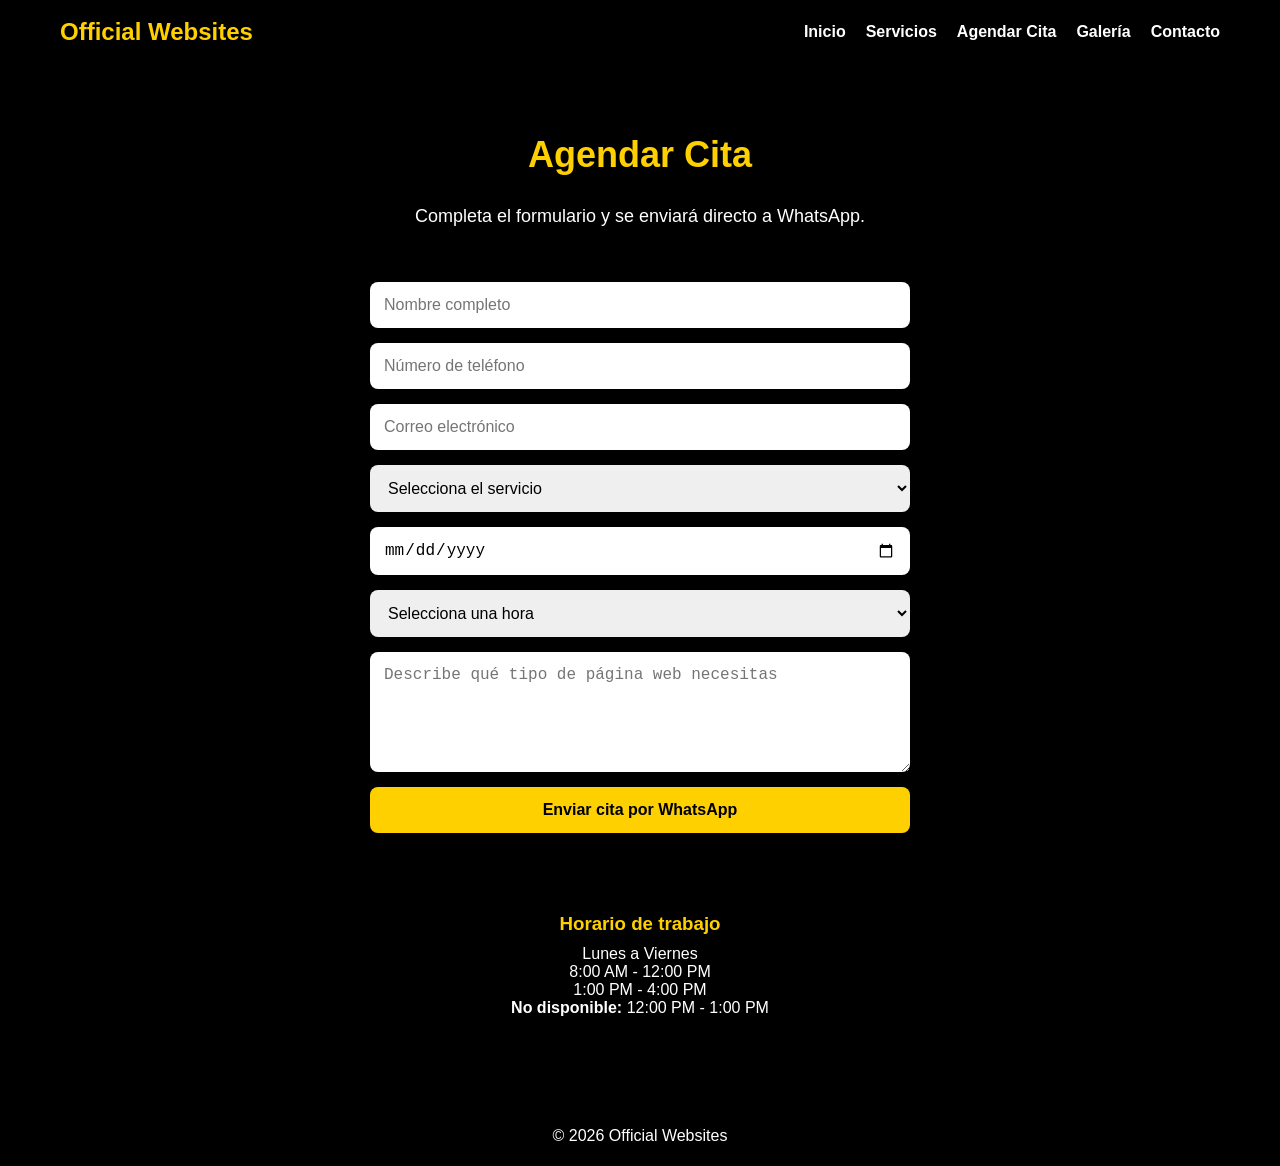
==== citas.html @ 5ba08a47 "Add files via upload" ====
<!DOCTYPE html>
<html lang="es">
<head>
  <meta charset="UTF-8">
  <meta name="viewport" content="width=device-width, initial-scale=1.0">
  <title>Agendar Cita | Official Websites</title>
  <link rel="stylesheet" href="style.css">
</head>
<body>

<header>
  <nav class="navbar">
    <h1 class="logo">Official Websites</h1>

    <ul class="menu">
      <li><a href="index.html">Inicio</a></li>
      <li><a href="servicios.html">Servicios</a></li>
      <li><a href="citas.html">Agendar Cita</a></li>
      <li><a href="galeria.html">Galería</a></li>
      <li><a href="contacto.html">Contacto</a></li>
    </ul>
  </nav>
</header>

<section class="pagina">
  <h2>Agendar Cita</h2>
  <p class="texto-centro">Completa el formulario y se enviará directo a WhatsApp.</p>

  <form id="formCita" class="formulario">
    <input type="text" id="nombre" placeholder="Nombre completo" required>
    <input type="tel" id="telefono" placeholder="Número de teléfono" required>
    <input type="email" id="correo" placeholder="Correo electrónico">
    
    <select id="servicio" required>
      <option value="">Selecciona el servicio</option>
      <option value="Página básica">Página básica</option>
      <option value="Página profesional">Página profesional</option>
      <option value="Página premium">Página premium</option>
      <option value="Cotización personalizada">Cotización personalizada</option>
    </select>

    <input type="date" id="fecha" required>

    <select id="hora" required>
      <option value="">Selecciona una hora</option>
    </select>

    <textarea id="mensaje" placeholder="Describe qué tipo de página web necesitas"></textarea>

    <button type="submit" class="btn amarillo">Enviar cita por WhatsApp</button>
  </form>

  <div class="info-horarios">
    <h3>Horario de trabajo</h3>
    <p>Lunes a Viernes</p>
    <p>8:00 AM - 12:00 PM</p>
    <p>1:00 PM - 4:00 PM</p>
    <p><strong>No disponible:</strong> 12:00 PM - 1:00 PM</p>
  </div>
</section>

<footer>
  <p>© 2026 Official Websites</p>
</footer>

<script src="script.js"></script>
</body>
</html>
---- style.css ----
* {
  margin: 0;
  padding: 0;
  box-sizing: border-box;
}

html {
  scroll-behavior: smooth;
}

body {
  font-family: Arial, sans-serif;
  color: white;
  min-height: 100vh;
  background: #000;
  position: relative;
}

/* Fondo fijo para toda la página */
body::before {
  content: "";
  position: fixed;
  inset: 0;
  background-image: linear-gradient(rgba(0,0,0,0.55), rgba(0,0,0,0.55)), url("imagenes/fondoweb.png");
  background-size: cover;
  background-position: center;
  background-repeat: no-repeat;
  z-index: -2;
}

/* Menú */
header {
  background: rgba(0, 0, 0, 0.85);
  position: sticky;
  top: 0;
  z-index: 1000;
}

.navbar {
  max-width: 1200px;
  margin: auto;
  padding: 18px 20px;
  display: flex;
  justify-content: space-between;
  align-items: center;
}

.logo {
  color: #ffd000;
  font-size: 24px;
}

.menu {
  display: flex;
  list-style: none;
  gap: 20px;
}

.menu a {
  color: white;
  text-decoration: none;
  font-weight: bold;
}

.menu a:hover {
  color: #ffd000;
}

/* Inicio */
.hero {
  min-height: 88vh;
  display: flex;
  align-items: center;
  justify-content: center;
  padding: 40px 20px;
  text-align: center;
}

.hero-content {
  max-width: 900px;
  background: rgba(0,0,0,0.60);
  padding: 35px;
  border-radius: 18px;
  border: 1px solid rgba(255,255,255,0.15);
}

.hero h2 {
  color: #ffd000;
  font-size: 42px;
  margin-bottom: 20px;
}

.hero p {
  font-size: 20px;
  margin-bottom: 25px;
}

/* Secciones */
.seccion,
.pagina {
  max-width: 1200px;
  margin: auto;
  padding: 70px 20px;
}

.seccion h2,
.pagina h2 {
  text-align: center;
  color: #ffd000;
  font-size: 36px;
  margin-bottom: 30px;
}

.texto-centro {
  text-align: center;
  margin-bottom: 25px;
  font-size: 18px;
}

/* Tarjetas */
.cards {
  display: grid;
  grid-template-columns: repeat(3, 1fr);
  gap: 25px;
}

.card {
  background: rgba(0,0,0,0.70);
  padding: 25px;
  border-radius: 16px;
  border: 1px solid rgba(255,255,255,0.15);
}

.card h3 {
  color: #ffd000;
  margin-bottom: 12px;
}

.card p {
  color: white;
  line-height: 1.6;
}

/* Botones */
.botones,
.centro,
.contacto-box {
  display: flex;
  gap: 15px;
  justify-content: center;
  flex-wrap: wrap;
  margin-top: 25px;
}

.btn {
  display: inline-block;
  padding: 14px 22px;
  border-radius: 8px;
  text-decoration: none;
  font-weight: bold;
  border: none;
  cursor: pointer;
  font-size: 16px;
}

.amarillo {
  background: #ffd000;
  color: #000 !important;
}

.negro {
  background: #000;
  color: #ffd000 !important;
  border: 1px solid #ffd000;
}

.verde {
  background: #25d366;
  color: #000 !important;
}

/* Redes sociales */
.redes {
  margin-top: 30px;
  display: flex;
  justify-content: center;
  gap: 15px;
  flex-wrap: wrap;
}

.redes a {
  background: rgba(255, 208, 0, 0.95);
  color: #000;
  padding: 12px 18px;
  border-radius: 8px;
  text-decoration: none;
  font-weight: bold;
}

.redes a:hover {
  background: white;
  color: black;
}

/* Formulario */
.formulario {
  max-width: 600px;
  margin: auto;
  background: rgba(0,0,0,0.75);
  padding: 30px;
  border-radius: 16px;
  display: flex;
  flex-direction: column;
  gap: 15px;
}

.formulario input,
.formulario select,
.formulario textarea {
  padding: 14px;
  border: none;
  border-radius: 8px;
  font-size: 16px;
}

.formulario textarea {
  min-height: 120px;
  resize: vertical;
}

.info-horarios {
  max-width: 600px;
  margin: 30px auto 0;
  background: rgba(0,0,0,0.70);
  padding: 20px;
  border-radius: 14px;
  text-align: center;
}

.info-horarios h3 {
  color: #ffd000;
  margin-bottom: 10px;
}

.galeria {
    display: grid;
    grid-template-columns: repeat(3, 1fr);
    gap: 20px;
    max-width: 1200px;
    margin: auto;
    padding: 20px;
}

.foto {
    width: 100%;
    height: 250px;
    overflow: hidden;
    border-radius: 12px;
}

.foto img {
    width: 100%;
    height: 100%;
    object-fit: cover;
    display: block;
}

/* Contacto */
.contacto-box {
  max-width: 600px;
  margin: auto;
  flex-direction: column;
}

.contacto-box .btn {
  text-align: center;
}

/* Footer */
footer {
  background: rgba(0,0,0,0.90);
  text-align: center;
  padding: 20px;
  color: white;
}

/* Teléfonos */
@media (max-width: 768px) {
  .navbar {
    flex-direction: column;
    gap: 15px;
  }

  .menu {
    flex-direction: column;
    text-align: center;
    gap: 12px;
  }

  .hero h2 {
    font-size: 30px;
  }

  .hero p {
    font-size: 17px;
  }

  .cards,
  .galeria {
    grid-template-columns: 1fr;
  }

  .hero-content {
    padding: 25px;
  }

  body::before {
    background-position: center;
    background-size: cover;
  }
}
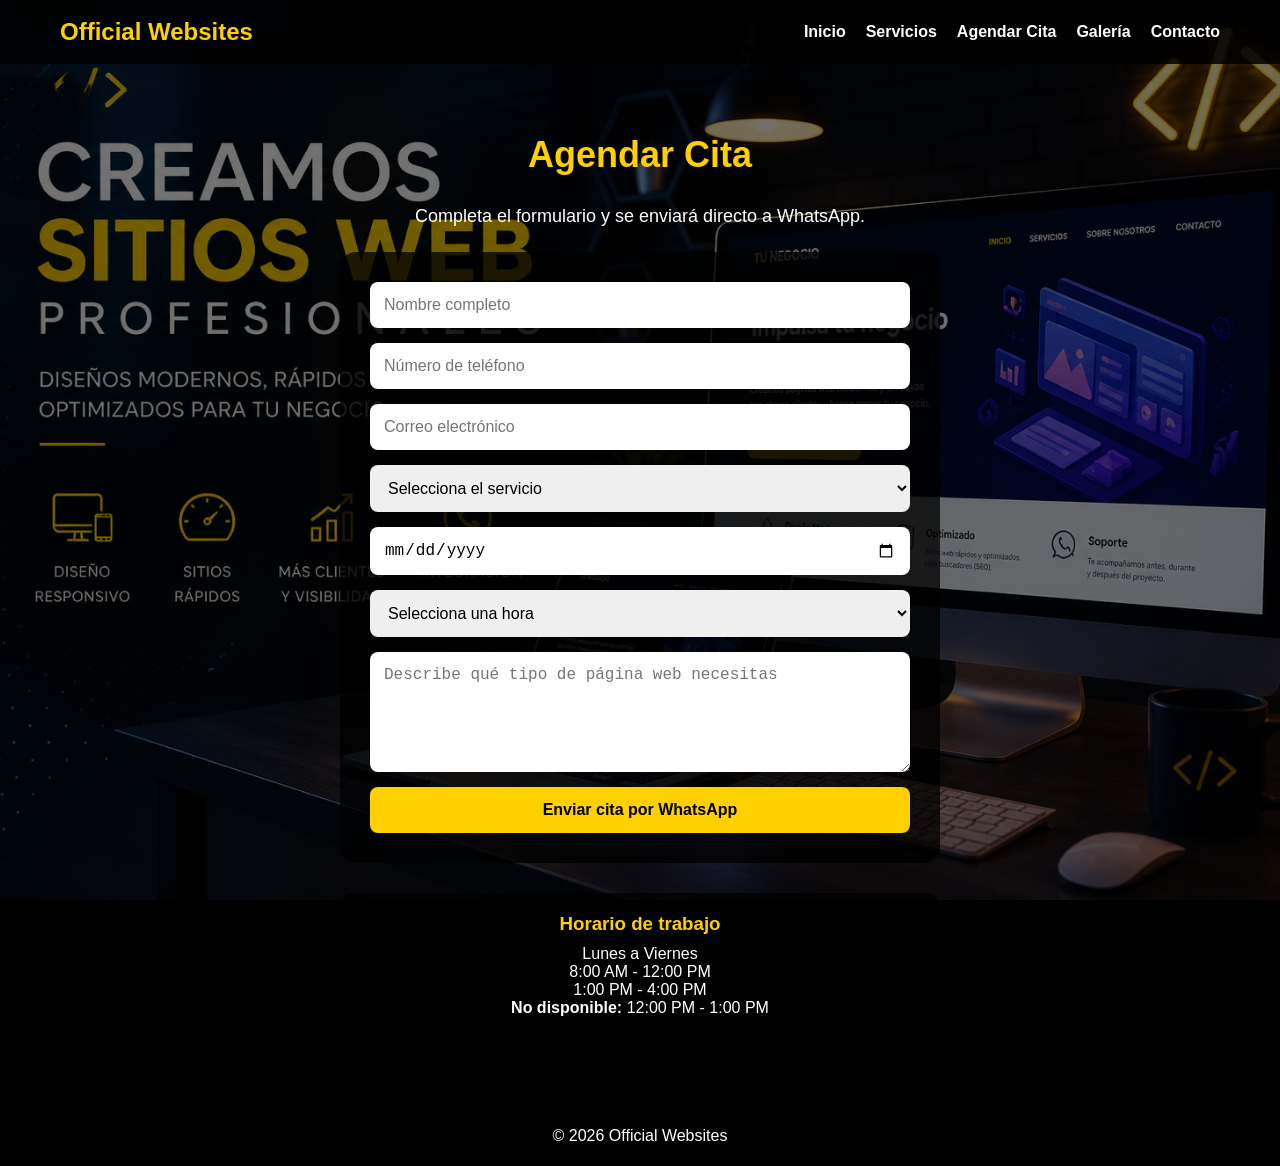
==== commit 8f3d645b: "actualizacion de botones de redes" ====
--- a/citas.html
+++ b/citas.html
@@ -1,68 +1,68 @@
-<!DOCTYPE html>
-<html lang="es">
-<head>
-  <meta charset="UTF-8">
-  <meta name="viewport" content="width=device-width, initial-scale=1.0">
-  <title>Agendar Cita | Official Websites</title>
-  <link rel="stylesheet" href="style.css">
-</head>
-<body>
-
-<header>
-  <nav class="navbar">
-    <h1 class="logo">Official Websites</h1>
-
-    <ul class="menu">
-      <li><a href="index.html">Inicio</a></li>
-      <li><a href="servicios.html">Servicios</a></li>
-      <li><a href="citas.html">Agendar Cita</a></li>
-      <li><a href="galeria.html">Galería</a></li>
-      <li><a href="contacto.html">Contacto</a></li>
-    </ul>
-  </nav>
-</header>
-
-<section class="pagina">
-  <h2>Agendar Cita</h2>
-  <p class="texto-centro">Completa el formulario y se enviará directo a WhatsApp.</p>
-
-  <form id="formCita" class="formulario">
-    <input type="text" id="nombre" placeholder="Nombre completo" required>
-    <input type="tel" id="telefono" placeholder="Número de teléfono" required>
-    <input type="email" id="correo" placeholder="Correo electrónico">
-    
-    <select id="servicio" required>
-      <option value="">Selecciona el servicio</option>
-      <option value="Página básica">Página básica</option>
-      <option value="Página profesional">Página profesional</option>
-      <option value="Página premium">Página premium</option>
-      <option value="Cotización personalizada">Cotización personalizada</option>
-    </select>
-
-    <input type="date" id="fecha" required>
-
-    <select id="hora" required>
-      <option value="">Selecciona una hora</option>
-    </select>
-
-    <textarea id="mensaje" placeholder="Describe qué tipo de página web necesitas"></textarea>
-
-    <button type="submit" class="btn amarillo">Enviar cita por WhatsApp</button>
-  </form>
-
-  <div class="info-horarios">
-    <h3>Horario de trabajo</h3>
-    <p>Lunes a Viernes</p>
-    <p>8:00 AM - 12:00 PM</p>
-    <p>1:00 PM - 4:00 PM</p>
-    <p><strong>No disponible:</strong> 12:00 PM - 1:00 PM</p>
-  </div>
-</section>
-
-<footer>
-  <p>© 2026 Official Websites</p>
-</footer>
-
-<script src="script.js"></script>
-</body>
+<!DOCTYPE html>
+<html lang="es">
+<head>
+  <meta charset="UTF-8">
+  <meta name="viewport" content="width=device-width, initial-scale=1.0">
+  <title>Agendar Cita | Official Websites</title>
+  <link rel="stylesheet" href="style.css">
+</head>
+<body>
+
+<header>
+  <nav class="navbar">
+    <h1 class="logo">Official Websites</h1>
+
+    <ul class="menu">
+      <li><a href="index.html">Inicio</a></li>
+      <li><a href="servicios.html">Servicios</a></li>
+      <li><a href="citas.html">Agendar Cita</a></li>
+      <li><a href="galeria.html">Galería</a></li>
+      <li><a href="contacto.html">Contacto</a></li>
+    </ul>
+  </nav>
+</header>
+
+<section class="pagina">
+  <h2>Agendar Cita</h2>
+  <p class="texto-centro">Completa el formulario y se enviará directo a WhatsApp.</p>
+
+  <form id="formCita" class="formulario">
+    <input type="text" id="nombre" placeholder="Nombre completo" required>
+    <input type="tel" id="telefono" placeholder="Número de teléfono" required>
+    <input type="email" id="correo" placeholder="Correo electrónico">
+    
+    <select id="servicio" required>
+      <option value="">Selecciona el servicio</option>
+      <option value="Página básica">Página básica</option>
+      <option value="Página profesional">Página profesional</option>
+      <option value="Página premium">Página premium</option>
+      <option value="Cotización personalizada">Cotización personalizada</option>
+    </select>
+
+    <input type="date" id="fecha" required>
+
+    <select id="hora" required>
+      <option value="">Selecciona una hora</option>
+    </select>
+
+    <textarea id="mensaje" placeholder="Describe qué tipo de página web necesitas"></textarea>
+
+    <button type="submit" class="btn amarillo">Enviar cita por WhatsApp</button>
+  </form>
+
+  <div class="info-horarios">
+    <h3>Horario de trabajo</h3>
+    <p>Lunes a Viernes</p>
+    <p>8:00 AM - 12:00 PM</p>
+    <p>1:00 PM - 4:00 PM</p>
+    <p><strong>No disponible:</strong> 12:00 PM - 1:00 PM</p>
+  </div>
+</section>
+
+<footer>
+  <p>© 2026 Official Websites</p>
+</footer>
+
+<script src="script.js"></script>
+</body>
 </html>
--- a/style.css
+++ b/style.css
@@ -1,321 +1,321 @@
-* {
-  margin: 0;
-  padding: 0;
-  box-sizing: border-box;
-}
-
-html {
-  scroll-behavior: smooth;
-}
-
-body {
-  font-family: Arial, sans-serif;
-  color: white;
-  min-height: 100vh;
-  background: #000;
-  position: relative;
-}
-
-/* Fondo fijo para toda la página */
-body::before {
-  content: "";
-  position: fixed;
-  inset: 0;
-  background-image: linear-gradient(rgba(0,0,0,0.55), rgba(0,0,0,0.55)), url("imagenes/fondoweb.png");
-  background-size: cover;
-  background-position: center;
-  background-repeat: no-repeat;
-  z-index: -2;
-}
-
-/* Menú */
-header {
-  background: rgba(0, 0, 0, 0.85);
-  position: sticky;
-  top: 0;
-  z-index: 1000;
-}
-
-.navbar {
-  max-width: 1200px;
-  margin: auto;
-  padding: 18px 20px;
-  display: flex;
-  justify-content: space-between;
-  align-items: center;
-}
-
-.logo {
-  color: #ffd000;
-  font-size: 24px;
-}
-
-.menu {
-  display: flex;
-  list-style: none;
-  gap: 20px;
-}
-
-.menu a {
-  color: white;
-  text-decoration: none;
-  font-weight: bold;
-}
-
-.menu a:hover {
-  color: #ffd000;
-}
-
-/* Inicio */
-.hero {
-  min-height: 88vh;
-  display: flex;
-  align-items: center;
-  justify-content: center;
-  padding: 40px 20px;
-  text-align: center;
-}
-
-.hero-content {
-  max-width: 900px;
-  background: rgba(0,0,0,0.60);
-  padding: 35px;
-  border-radius: 18px;
-  border: 1px solid rgba(255,255,255,0.15);
-}
-
-.hero h2 {
-  color: #ffd000;
-  font-size: 42px;
-  margin-bottom: 20px;
-}
-
-.hero p {
-  font-size: 20px;
-  margin-bottom: 25px;
-}
-
-/* Secciones */
-.seccion,
-.pagina {
-  max-width: 1200px;
-  margin: auto;
-  padding: 70px 20px;
-}
-
-.seccion h2,
-.pagina h2 {
-  text-align: center;
-  color: #ffd000;
-  font-size: 36px;
-  margin-bottom: 30px;
-}
-
-.texto-centro {
-  text-align: center;
-  margin-bottom: 25px;
-  font-size: 18px;
-}
-
-/* Tarjetas */
-.cards {
-  display: grid;
-  grid-template-columns: repeat(3, 1fr);
-  gap: 25px;
-}
-
-.card {
-  background: rgba(0,0,0,0.70);
-  padding: 25px;
-  border-radius: 16px;
-  border: 1px solid rgba(255,255,255,0.15);
-}
-
-.card h3 {
-  color: #ffd000;
-  margin-bottom: 12px;
-}
-
-.card p {
-  color: white;
-  line-height: 1.6;
-}
-
-/* Botones */
-.botones,
-.centro,
-.contacto-box {
-  display: flex;
-  gap: 15px;
-  justify-content: center;
-  flex-wrap: wrap;
-  margin-top: 25px;
-}
-
-.btn {
-  display: inline-block;
-  padding: 14px 22px;
-  border-radius: 8px;
-  text-decoration: none;
-  font-weight: bold;
-  border: none;
-  cursor: pointer;
-  font-size: 16px;
-}
-
-.amarillo {
-  background: #ffd000;
-  color: #000 !important;
-}
-
-.negro {
-  background: #000;
-  color: #ffd000 !important;
-  border: 1px solid #ffd000;
-}
-
-.verde {
-  background: #25d366;
-  color: #000 !important;
-}
-
-/* Redes sociales */
-.redes {
-  margin-top: 30px;
-  display: flex;
-  justify-content: center;
-  gap: 15px;
-  flex-wrap: wrap;
-}
-
-.redes a {
-  background: rgba(255, 208, 0, 0.95);
-  color: #000;
-  padding: 12px 18px;
-  border-radius: 8px;
-  text-decoration: none;
-  font-weight: bold;
-}
-
-.redes a:hover {
-  background: white;
-  color: black;
-}
-
-/* Formulario */
-.formulario {
-  max-width: 600px;
-  margin: auto;
-  background: rgba(0,0,0,0.75);
-  padding: 30px;
-  border-radius: 16px;
-  display: flex;
-  flex-direction: column;
-  gap: 15px;
-}
-
-.formulario input,
-.formulario select,
-.formulario textarea {
-  padding: 14px;
-  border: none;
-  border-radius: 8px;
-  font-size: 16px;
-}
-
-.formulario textarea {
-  min-height: 120px;
-  resize: vertical;
-}
-
-.info-horarios {
-  max-width: 600px;
-  margin: 30px auto 0;
-  background: rgba(0,0,0,0.70);
-  padding: 20px;
-  border-radius: 14px;
-  text-align: center;
-}
-
-.info-horarios h3 {
-  color: #ffd000;
-  margin-bottom: 10px;
-}
-
-.galeria {
-    display: grid;
-    grid-template-columns: repeat(3, 1fr);
-    gap: 20px;
-    max-width: 1200px;
-    margin: auto;
-    padding: 20px;
-}
-
-.foto {
-    width: 100%;
-    height: 250px;
-    overflow: hidden;
-    border-radius: 12px;
-}
-
-.foto img {
-    width: 100%;
-    height: 100%;
-    object-fit: cover;
-    display: block;
-}
-
-/* Contacto */
-.contacto-box {
-  max-width: 600px;
-  margin: auto;
-  flex-direction: column;
-}
-
-.contacto-box .btn {
-  text-align: center;
-}
-
-/* Footer */
-footer {
-  background: rgba(0,0,0,0.90);
-  text-align: center;
-  padding: 20px;
-  color: white;
-}
-
-/* Teléfonos */
-@media (max-width: 768px) {
-  .navbar {
-    flex-direction: column;
-    gap: 15px;
-  }
-
-  .menu {
-    flex-direction: column;
-    text-align: center;
-    gap: 12px;
-  }
-
-  .hero h2 {
-    font-size: 30px;
-  }
-
-  .hero p {
-    font-size: 17px;
-  }
-
-  .cards,
-  .galeria {
-    grid-template-columns: 1fr;
-  }
-
-  .hero-content {
-    padding: 25px;
-  }
-
-  body::before {
-    background-position: center;
-    background-size: cover;
-  }
+* {
+  margin: 0;
+  padding: 0;
+  box-sizing: border-box;
+}
+
+html {
+  scroll-behavior: smooth;
+}
+
+body {
+  font-family: Arial, sans-serif;
+  color: white;
+  min-height: 100vh;
+  background: #000;
+  position: relative;
+}
+
+/* Fondo fijo para toda la página */
+body::before {
+  content: "";
+  position: fixed;
+  inset: 0;
+  background-image: linear-gradient(rgba(0,0,0,0.55), rgba(0,0,0,0.55)), url("fondoweb.png");
+  background-size: cover;
+  background-position: center;
+  background-repeat: no-repeat;
+  z-index: -2;
+}
+
+/* Menú */
+header {
+  background: rgba(0, 0, 0, 0.85);
+  position: sticky;
+  top: 0;
+  z-index: 1000;
+}
+
+.navbar {
+  max-width: 1200px;
+  margin: auto;
+  padding: 18px 20px;
+  display: flex;
+  justify-content: space-between;
+  align-items: center;
+}
+
+.logo {
+  color: #ffd000;
+  font-size: 24px;
+}
+
+.menu {
+  display: flex;
+  list-style: none;
+  gap: 20px;
+}
+
+.menu a {
+  color: white;
+  text-decoration: none;
+  font-weight: bold;
+}
+
+.menu a:hover {
+  color: #ffd000;
+}
+
+/* Inicio */
+.hero {
+  min-height: 88vh;
+  display: flex;
+  align-items: center;
+  justify-content: center;
+  padding: 40px 20px;
+  text-align: center;
+}
+
+.hero-content {
+  max-width: 900px;
+  background: rgba(0,0,0,0.60);
+  padding: 35px;
+  border-radius: 18px;
+  border: 1px solid rgba(255,255,255,0.15);
+}
+
+.hero h2 {
+  color: #ffd000;
+  font-size: 42px;
+  margin-bottom: 20px;
+}
+
+.hero p {
+  font-size: 20px;
+  margin-bottom: 25px;
+}
+
+/* Secciones */
+.seccion,
+.pagina {
+  max-width: 1200px;
+  margin: auto;
+  padding: 70px 20px;
+}
+
+.seccion h2,
+.pagina h2 {
+  text-align: center;
+  color: #ffd000;
+  font-size: 36px;
+  margin-bottom: 30px;
+}
+
+.texto-centro {
+  text-align: center;
+  margin-bottom: 25px;
+  font-size: 18px;
+}
+
+/* Tarjetas */
+.cards {
+  display: grid;
+  grid-template-columns: repeat(3, 1fr);
+  gap: 25px;
+}
+
+.card {
+  background: rgba(0,0,0,0.70);
+  padding: 25px;
+  border-radius: 16px;
+  border: 1px solid rgba(255,255,255,0.15);
+}
+
+.card h3 {
+  color: #ffd000;
+  margin-bottom: 12px;
+}
+
+.card p {
+  color: white;
+  line-height: 1.6;
+}
+
+/* Botones */
+.botones,
+.centro,
+.contacto-box {
+  display: flex;
+  gap: 15px;
+  justify-content: center;
+  flex-wrap: wrap;
+  margin-top: 25px;
+}
+
+.btn {
+  display: inline-block;
+  padding: 14px 22px;
+  border-radius: 8px;
+  text-decoration: none;
+  font-weight: bold;
+  border: none;
+  cursor: pointer;
+  font-size: 16px;
+}
+
+.amarillo {
+  background: #ffd000;
+  color: #000 !important;
+}
+
+.negro {
+  background: #000;
+  color: #ffd000 !important;
+  border: 1px solid #ffd000;
+}
+
+.verde {
+  background: #25d366;
+  color: #000 !important;
+}
+
+/* Redes sociales */
+.redes {
+  margin-top: 30px;
+  display: flex;
+  justify-content: center;
+  gap: 15px;
+  flex-wrap: wrap;
+}
+
+.redes a {
+  background: rgba(255, 208, 0, 0.95);
+  color: #000;
+  padding: 12px 18px;
+  border-radius: 8px;
+  text-decoration: none;
+  font-weight: bold;
+}
+
+.redes a:hover {
+  background: white;
+  color: black;
+}
+
+/* Formulario */
+.formulario {
+  max-width: 600px;
+  margin: auto;
+  background: rgba(0,0,0,0.75);
+  padding: 30px;
+  border-radius: 16px;
+  display: flex;
+  flex-direction: column;
+  gap: 15px;
+}
+
+.formulario input,
+.formulario select,
+.formulario textarea {
+  padding: 14px;
+  border: none;
+  border-radius: 8px;
+  font-size: 16px;
+}
+
+.formulario textarea {
+  min-height: 120px;
+  resize: vertical;
+}
+
+.info-horarios {
+  max-width: 600px;
+  margin: 30px auto 0;
+  background: rgba(0,0,0,0.70);
+  padding: 20px;
+  border-radius: 14px;
+  text-align: center;
+}
+
+.info-horarios h3 {
+  color: #ffd000;
+  margin-bottom: 10px;
+}
+
+.galeria {
+    display: grid;
+    grid-template-columns: repeat(3, 1fr);
+    gap: 20px;
+    max-width: 1200px;
+    margin: auto;
+    padding: 20px;
+}
+
+.foto {
+    width: 100%;
+    height: 250px;
+    overflow: hidden;
+    border-radius: 12px;
+}
+
+.foto img {
+    width: 100%;
+    height: 100%;
+    object-fit: cover;
+    display: block;
+}
+
+/* Contacto */
+.contacto-box {
+  max-width: 600px;
+  margin: auto;
+  flex-direction: column;
+}
+
+.contacto-box .btn {
+  text-align: center;
+}
+
+/* Footer */
+footer {
+  background: rgba(0,0,0,0.90);
+  text-align: center;
+  padding: 20px;
+  color: white;
+}
+
+/* Teléfonos */
+@media (max-width: 768px) {
+  .navbar {
+    flex-direction: column;
+    gap: 15px;
+  }
+
+  .menu {
+    flex-direction: column;
+    text-align: center;
+    gap: 12px;
+  }
+
+  .hero h2 {
+    font-size: 30px;
+  }
+
+  .hero p {
+    font-size: 17px;
+  }
+
+  .cards,
+  .galeria {
+    grid-template-columns: 1fr;
+  }
+
+  .hero-content {
+    padding: 25px;
+  }
+
+  body::before {
+    background-position: center;
+    background-size: cover;
+  }
 }
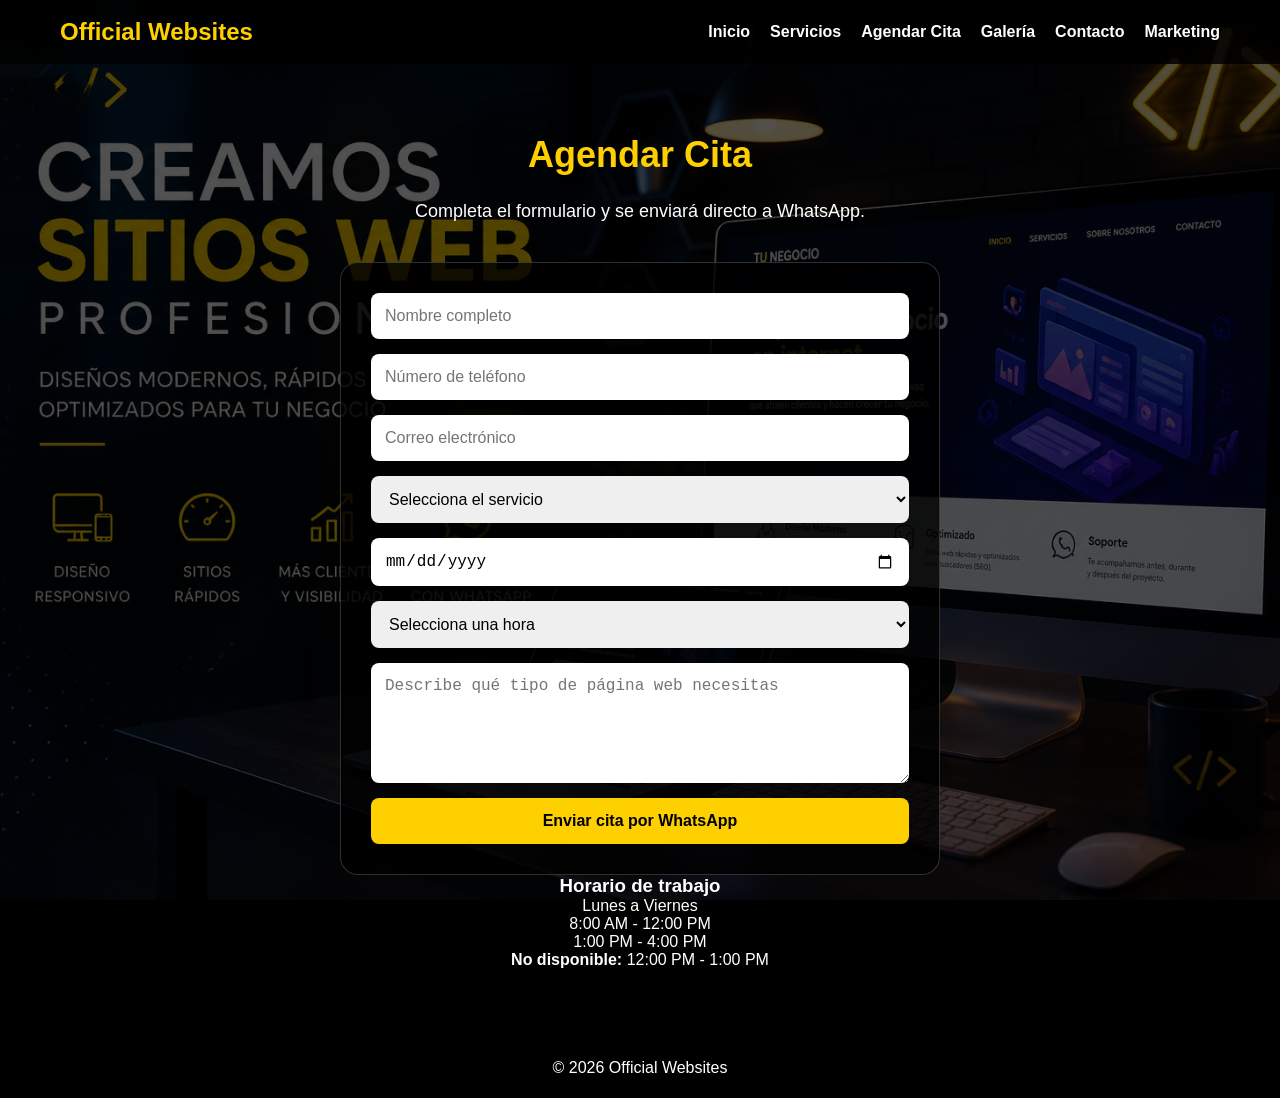
==== commit 61b8d508: "actualizacion nuevas paguinas y cambios web" ====
--- a/citas.html
+++ b/citas.html
@@ -18,6 +18,7 @@
       <li><a href="citas.html">Agendar Cita</a></li>
       <li><a href="galeria.html">Galería</a></li>
       <li><a href="contacto.html">Contacto</a></li>
+   <a href="marketing.html">Marketing</a>
     </ul>
   </nav>
 </header>
--- a/style.css
+++ b/style.css
@@ -16,27 +16,35 @@
   position: relative;
 }
 
-/* Fondo fijo para toda la página */
+/* FONDO GLOBAL */
 body::before {
   content: "";
   position: fixed;
   inset: 0;
-  background-image: linear-gradient(rgba(0,0,0,0.55), rgba(0,0,0,0.55)), url("fondoweb.png");
+  background:
+    linear-gradient(rgba(0,0,0,0.68), rgba(0,0,0,0.68)),
+    url("fondoweb.png");
   background-size: cover;
   background-position: center;
   background-repeat: no-repeat;
   z-index: -2;
 }
 
-/* Menú */
-header {
-  background: rgba(0, 0, 0, 0.85);
+/* MENU */
+header,
+.page-nav,
+.marketing-nav,
+.planes-nav {
+  background: rgba(0,0,0,0.85);
   position: sticky;
   top: 0;
   z-index: 1000;
 }
 
-.navbar {
+.navbar,
+.page-nav,
+.marketing-nav,
+.planes-nav {
   max-width: 1200px;
   margin: auto;
   padding: 18px 20px;
@@ -48,12 +56,14 @@
 .logo {
   color: #ffd000;
   font-size: 24px;
+  font-weight: bold;
 }
 
 .menu {
   display: flex;
+  gap: 20px;
+  align-items: center;
   list-style: none;
-  gap: 20px;
 }
 
 .menu a {
@@ -66,24 +76,25 @@
   color: #ffd000;
 }
 
-/* Inicio */
+/* HERO */
 .hero {
   min-height: 88vh;
   display: flex;
+  justify-content: center;
   align-items: center;
-  justify-content: center;
+  text-align: center;
   padding: 40px 20px;
-  text-align: center;
 }
 
 .hero-content {
   max-width: 900px;
-  background: rgba(0,0,0,0.60);
+  background: rgba(0,0,0,0.65);
   padding: 35px;
-  border-radius: 18px;
+  border-radius: 20px;
   border: 1px solid rgba(255,255,255,0.15);
 }
 
+.hero h1,
 .hero h2 {
   color: #ffd000;
   font-size: 42px;
@@ -95,102 +106,241 @@
   margin-bottom: 25px;
 }
 
-/* Secciones */
+/* SECCIONES SIN RECUADRO GRANDE */
 .seccion,
-.pagina {
-  max-width: 1200px;
+.pagina,
+.page-section {
+  max-width: 1250px;
   margin: auto;
   padding: 70px 20px;
+  text-align: center;
+  background: transparent !important;
 }
 
 .seccion h2,
-.pagina h2 {
-  text-align: center;
+.pagina h2,
+.page-section h1 {
   color: #ffd000;
+  margin-bottom: 25px;
   font-size: 36px;
-  margin-bottom: 30px;
-}
-
-.texto-centro {
-  text-align: center;
-  margin-bottom: 25px;
+}
+
+.texto-centro,
+.page-section p {
+  max-width: 850px;
+  margin: 0 auto 30px;
   font-size: 18px;
-}
-
-/* Tarjetas */
-.cards {
-  display: grid;
-  grid-template-columns: repeat(3, 1fr);
-  gap: 25px;
-}
-
-.card {
-  background: rgba(0,0,0,0.70);
-  padding: 25px;
-  border-radius: 16px;
-  border: 1px solid rgba(255,255,255,0.15);
-}
-
-.card h3 {
-  color: #ffd000;
-  margin-bottom: 12px;
-}
-
-.card p {
-  color: white;
-  line-height: 1.6;
-}
-
-/* Botones */
+  text-align: center;
+}
+
+/* BOTONES */
 .botones,
-.centro,
 .contacto-box {
   display: flex;
+  justify-content: center;
   gap: 15px;
-  justify-content: center;
   flex-wrap: wrap;
   margin-top: 25px;
 }
 
-.btn {
+.btn,
+.btn-card,
+.back-home {
   display: inline-block;
   padding: 14px 22px;
   border-radius: 8px;
-  text-decoration: none;
+  text-decoration: none !important;
   font-weight: bold;
   border: none;
   cursor: pointer;
   font-size: 16px;
 }
 
-.amarillo {
+.amarillo,
+.btn-card,
+.back-home {
   background: #ffd000;
-  color: #000 !important;
+  color: black !important;
+}
+
+.verde {
+  background: #25d366;
+  color: black !important;
 }
 
 .negro {
-  background: #000;
+  background: black;
   color: #ffd000 !important;
   border: 1px solid #ffd000;
 }
 
-.verde {
-  background: #25d366;
-  color: #000 !important;
-}
-
-/* Redes sociales */
+.btn-card {
+  margin-top: 15px;
+}
+
+.btn-card:hover,
+.back-home:hover {
+  background: #e6bb00;
+}
+
+/* RECUADROS INDEPENDIENTES - QUE HACEMOS */
+.cards {
+  max-width: 1200px;
+  margin: 40px auto 0;
+
+  display: flex;
+  justify-content: center;
+ gap: 25px;
+  flex-wrap: wrap;
+}
+
+.card {
+  background: rgba(0,0,0,0.78);
+  border: 1px solid rgba(255,255,255,0.18);
+  border-radius: 18px;
+  width: 260;
+  height: 260;
+  padding: 20px;
+  box-shadow: 0 10px 25px rgba(0,0,0,0.45);
+
+  display: flex;
+  flex-direction: column;
+  justify-content: space-between;
+  text-align: center;
+}
+
+.card:hover {
+  transform: translateY(-5px);
+  border-color: #ffd000;
+  transition: 0.3s;
+}
+
+.card h3 {
+  color: #ffd000;
+  margin-bottom: 15px;
+  font-size: 22px;
+}
+
+.card p {
+  font-size: 16px;
+  margin-bottom: 15px;
+}
+
+/* PLANES WEB Y MARKETING - RECUADROS INDEPENDIENTES */
+.marketing-container {
+  max-width: 1200px;
+  margin: 40px auto 0;
+
+  display: grid;
+  grid-template-columns: repeat(3, 1fr);
+  gap: 28px;
+}
+
+.marketing-box {
+  background: rgba(0,0,0,0.78);
+  border: 1px solid rgba(255,255,255,0.18);
+  border-radius: 18px;
+  padding: 30px 24px;
+  min-height: 330px;
+  box-shadow: 0 10px 25px rgba(0,0,0,0.45);
+
+  display: flex;
+  flex-direction: column;
+  justify-content: space-between;
+  text-align: center;
+}
+
+.marketing-box h2 {
+  color: #ffd000;
+  margin-bottom: 20px;
+  font-size: 28px;
+}
+
+.marketing-box ul {
+  list-style: none;
+  padding: 0;
+  margin-bottom: 25px;
+}
+
+.marketing-box ul li {
+  margin-bottom: 12px;
+  font-size: 17px;
+  color: white;
+}
+
+/* GALERIA */
+.galeria {
+  display: grid;
+  grid-template-columns: repeat(3, 1fr);
+  gap: 22px;
+  max-width: 1200px;
+  margin: 40px auto 0;
+}
+
+.foto {
+  height: 250px;
+  overflow: hidden;
+  border-radius: 14px;
+  border: 1px solid rgba(255,255,255,0.18);
+}
+
+.foto img {
+  width: 100%;
+  height: 100%;
+  object-fit: cover;
+}
+
+/* FORMULARIO */
+.formulario {
+  max-width: 600px;
+  margin: 40px auto 0;
+  background: rgba(0,0,0,0.78);
+  padding: 30px;
+  border-radius: 18px;
+  border: 1px solid rgba(255,255,255,0.18);
+
+  display: flex;
+  flex-direction: column;
+  gap: 15px;
+}
+
+.formulario input,
+.formulario textarea,
+.formulario select {
+  padding: 14px;
+  border: none;
+  border-radius: 8px;
+  font-size: 16px;
+}
+
+.formulario textarea {
+  min-height: 120px;
+  resize: vertical;
+}
+
+/* CONTACTO */
+.contacto-box {
+  max-width: 600px;
+  margin: 40px auto 0;
+  flex-direction: column;
+}
+
+.contacto-box .btn {
+  text-align: center;
+}
+
+/* REDES */
 .redes {
-  margin-top: 30px;
   display: flex;
   justify-content: center;
   gap: 15px;
   flex-wrap: wrap;
+  margin-top: 25px;
 }
 
 .redes a {
-  background: rgba(255, 208, 0, 0.95);
-  color: #000;
+  background: #ffd000;
+  color: black;
   padding: 12px 18px;
   border-radius: 8px;
   text-decoration: none;
@@ -202,120 +352,173 @@
   color: black;
 }
 
-/* Formulario */
-.formulario {
-  max-width: 600px;
-  margin: auto;
-  background: rgba(0,0,0,0.75);
-  padding: 30px;
-  border-radius: 16px;
-  display: flex;
-  flex-direction: column;
-  gap: 15px;
-}
-
-.formulario input,
-.formulario select,
-.formulario textarea {
-  padding: 14px;
-  border: none;
-  border-radius: 8px;
-  font-size: 16px;
-}
-
-.formulario textarea {
-  min-height: 120px;
-  resize: vertical;
-}
-
-.info-horarios {
-  max-width: 600px;
-  margin: 30px auto 0;
-  background: rgba(0,0,0,0.70);
-  padding: 20px;
-  border-radius: 14px;
-  text-align: center;
-}
-
-.info-horarios h3 {
-  color: #ffd000;
-  margin-bottom: 10px;
-}
-
-.galeria {
-    display: grid;
-    grid-template-columns: repeat(3, 1fr);
-    gap: 20px;
-    max-width: 1200px;
-    margin: auto;
-    padding: 20px;
-}
-
-.foto {
-    width: 100%;
-    height: 250px;
-    overflow: hidden;
-    border-radius: 12px;
-}
-
-.foto img {
-    width: 100%;
-    height: 100%;
-    object-fit: cover;
-    display: block;
-}
-
-/* Contacto */
-.contacto-box {
-  max-width: 600px;
-  margin: auto;
-  flex-direction: column;
-}
-
-.contacto-box .btn {
-  text-align: center;
-}
-
-/* Footer */
+/* FOOTER */
 footer {
-  background: rgba(0,0,0,0.90);
+  background: rgba(0,0,0,0.88);
   text-align: center;
   padding: 20px;
   color: white;
 }
 
-/* Teléfonos */
-@media (max-width: 768px) {
-  .navbar {
+/* TABLET */
+@media (max-width: 1000px) {
+  .cards {
+    grid-template-columns: repeat(2, 1fr);
+  }
+
+  .marketing-container {
+    grid-template-columns: repeat(2, 1fr);
+  }
+}
+
+/* TELEFONO */
+@media (max-width: 700px) {
+  .navbar,
+  .page-nav,
+  .marketing-nav,
+  .planes-nav {
     flex-direction: column;
     gap: 15px;
   }
 
   .menu {
-    flex-direction: column;
+    flex-wrap: wrap;
+    justify-content: center;
     text-align: center;
     gap: 12px;
   }
 
+  .hero h1,
   .hero h2 {
     font-size: 30px;
   }
 
   .hero p {
-    font-size: 17px;
+    font-size: 16px;
+  }
+
+  .hero-content {
+    padding: 25px;
   }
 
   .cards,
+  .marketing-container,
   .galeria {
     grid-template-columns: 1fr;
   }
 
-  .hero-content {
-    padding: 25px;
-  }
-
-  body::before {
-    background-position: center;
-    background-size: cover;
-  }
+  .card,
+  .marketing-box {
+    width: 100%;
+    max-width: 320px;
+    margin: auto;
+  }
+
+  .btn,
+  .btn-card,
+  .back-home {
+    width: 100%;
+    text-align: center;
+  }
+}
+/* FORZAR RECUADROS CUADRADOS */
+.cards .card {
+    width: 300px !important;
+    height: 300px !important;
+    min-height: 300px !important;
+    max-width: 300px !important;
+
+    display: flex !important;
+    flex-direction: column !important;
+    justify-content: space-between !important;
+    align-items: center !important;
+    text-align: center !important;
+
+    overflow: hidden !important;
+}
+
+/* evitar que el texto los deforme */
+.cards .card p {
+    width: 100%;
+    word-wrap: break-word;
+}
+
+/* botón más pequeño */
+.cards .btn-card {
+    width: auto !important;
+    padding: 10px 20px !important;
+}
+/* ALINEAR TODOS LOS RECUADROS DE QUE HACEMOS */
+
+.cards {
+  align-items: stretch !important;
+}
+
+.card {
+  height: 280px !important;
+  display: flex !important;
+  flex-direction: column !important;
+  justify-content: space-between !important;
+}
+/* CUADRAR PLANES WEB */
+
+.marketing-container {
+  align-items: flex-start !important;
+}
+
+.marketing-box {
+  width: 280px !important;
+  height: 300px !important;
+  margin-top: 0 !important;
+  align-self: flex-start !important;
+
+  display: flex !important;
+  flex-direction: column !important;
+  justify-content: space-between !important;
+}/* PLANES WEB HORIZONTALES */
+
+.marketing-container {
+  display: flex !important;
+  justify-content: center !important;
+  align-items: flex-start !important;
+  gap: 25px !important;
+  flex-wrap: nowrap !important;
+}
+/* FORZAR PLANES WEB HORIZONTALES */
+
+.page-section .marketing-container {
+    display: flex !important;
+    flex-direction: row !important;
+    justify-content: center !important;
+    align-items: flex-start !important;
+    gap: 25px !important;
+    flex-wrap: nowrap !important;
+}
+
+.page-section .marketing-box {
+    width: 280px !important;
+    height: 300px !important;
+}/* FORZAR PLANES WEB HORIZONTALES */
+
+.page-section .marketing-container {
+    display: flex !important;
+    flex-direction: row !important;
+    justify-content: center !important;
+    align-items: flex-start !important;
+    gap: 25px !important;
+    flex-wrap: nowrap !important;
+}
+
+.page-section .marketing-box {
+    width: 280px !important;
+    height: 300px !important;
+}
+.marketing-box {
+  display: flex !important;
+  flex-direction: column !important;
+  justify-content: space-between !important;
+}
+
+.marketing-box .btn-card {
+  margin-top: auto !important;
 }
